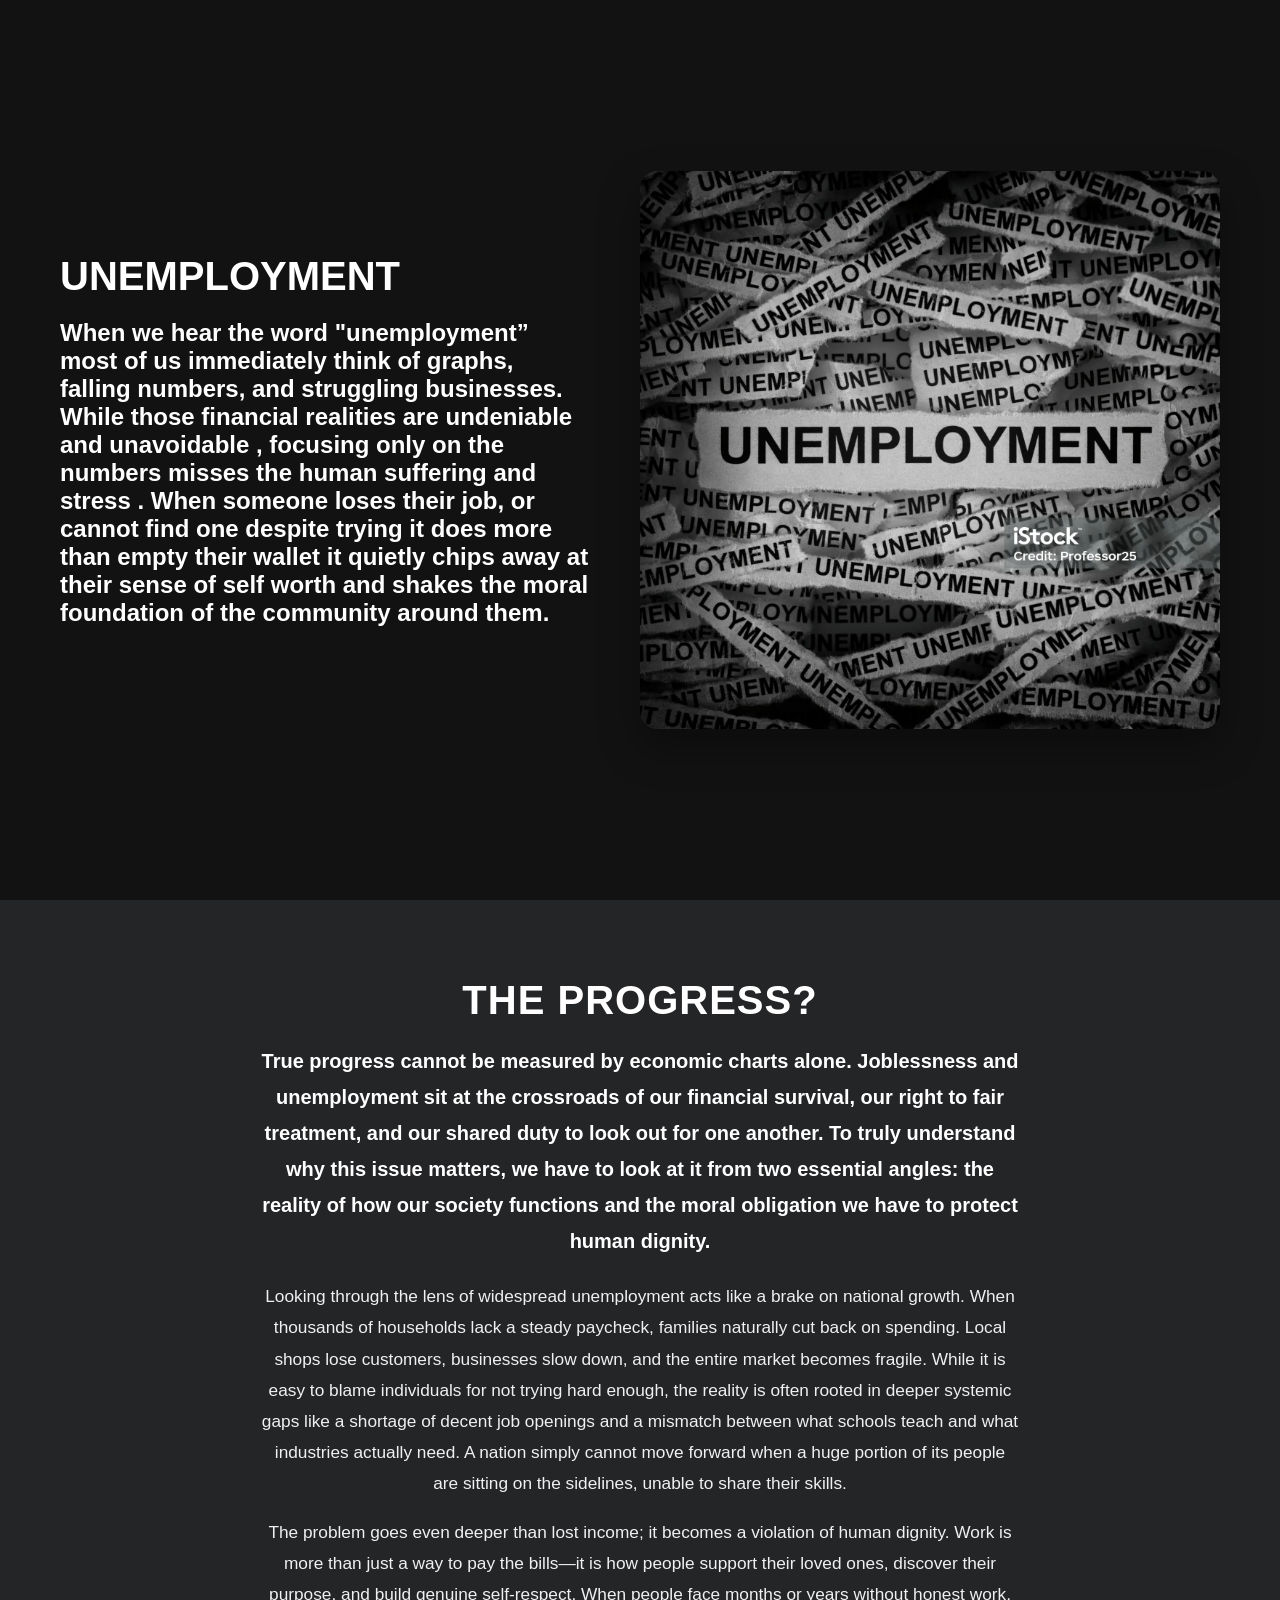
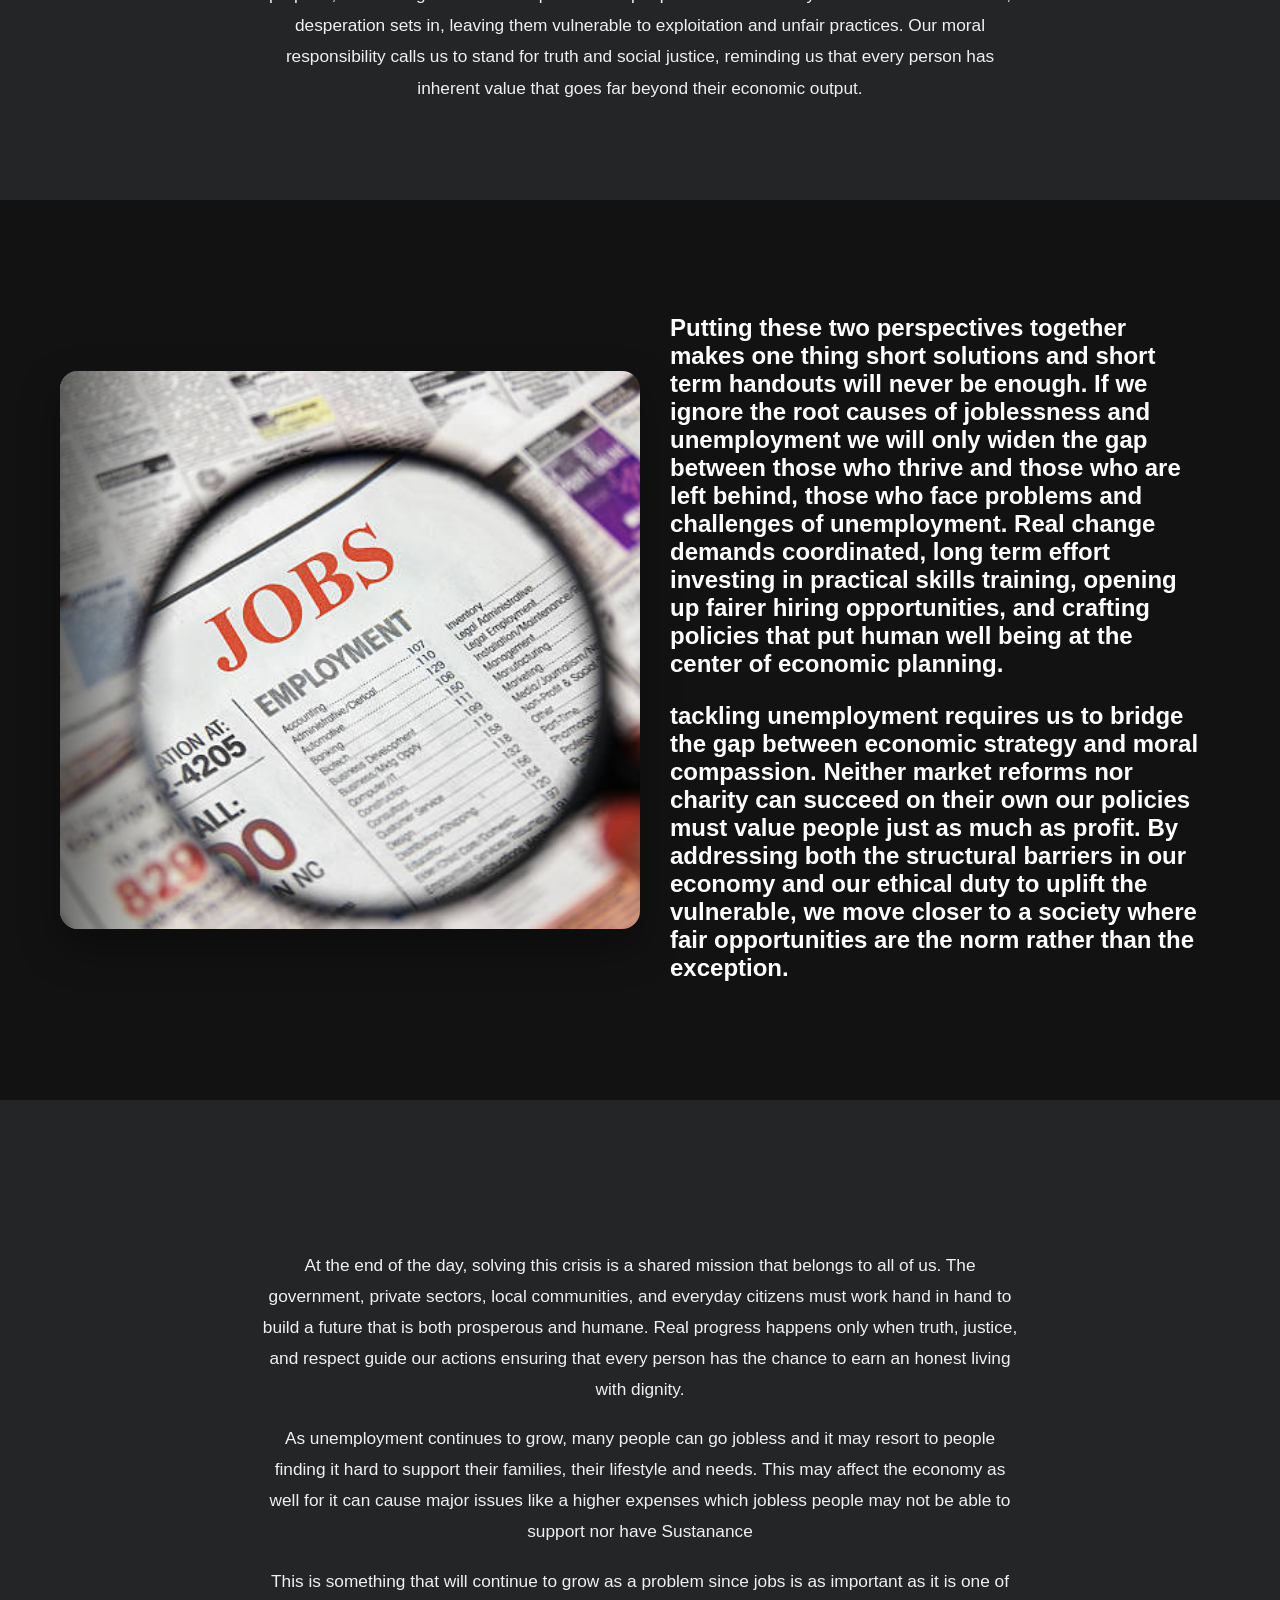
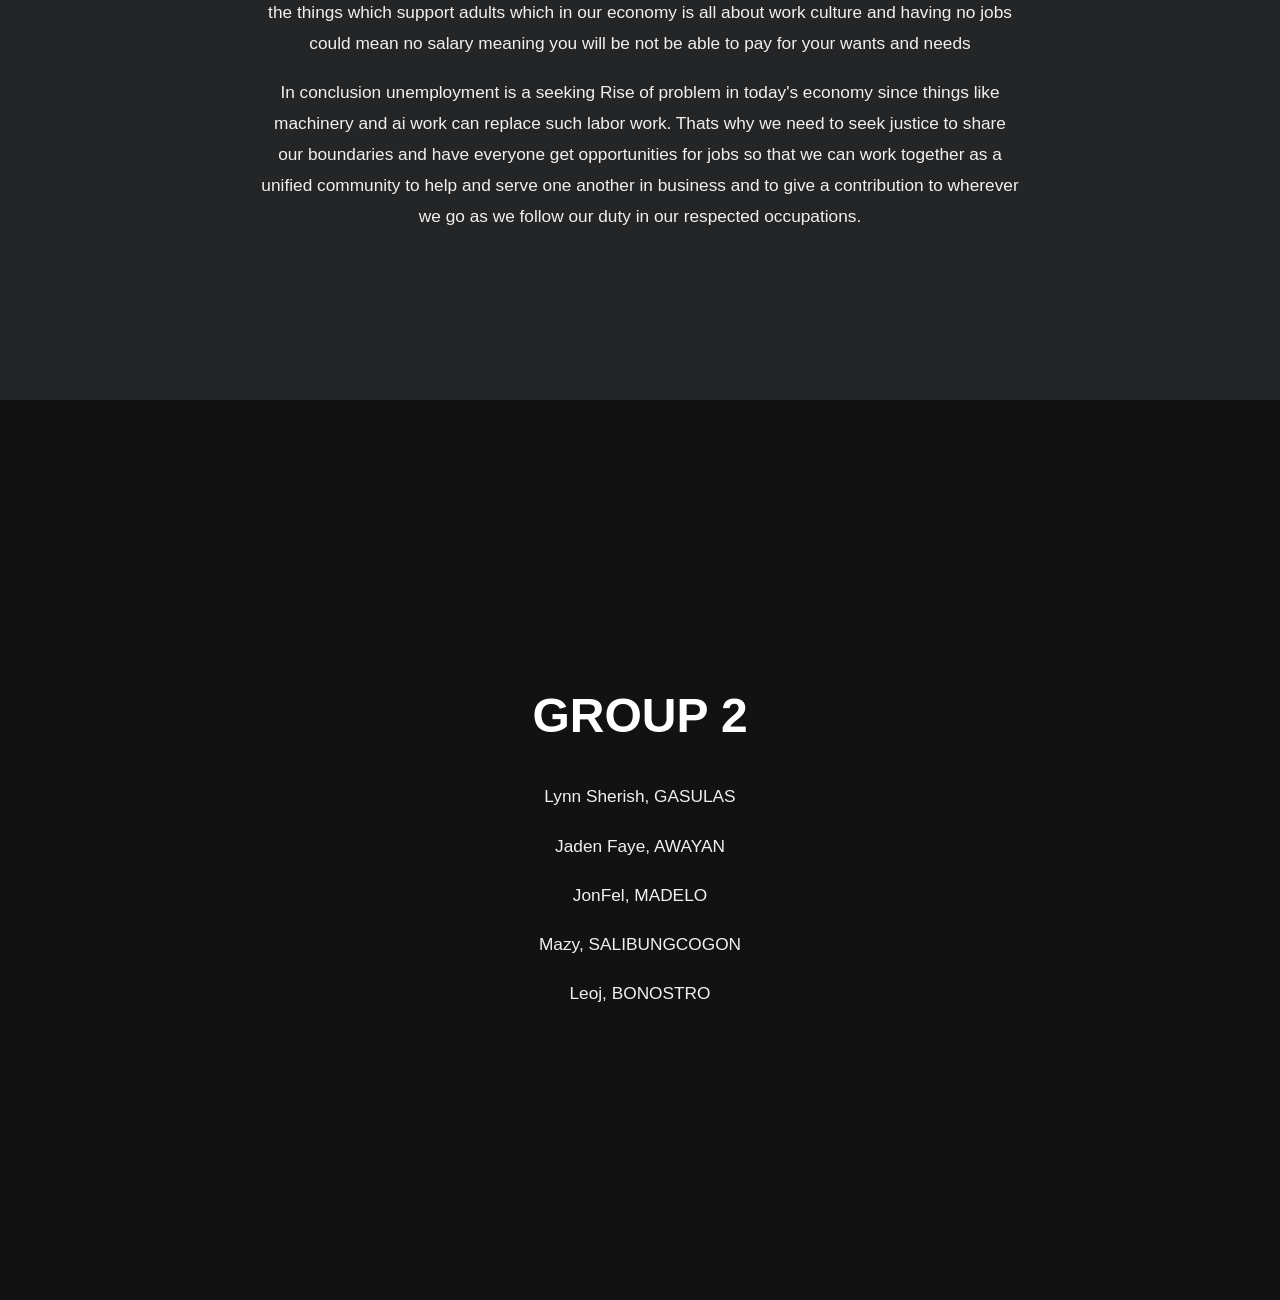
==== Test 1(Page 1).html @ 87267457 "Add files via upload" ====
<!DOCTYPE html>
<head>
    <title> Page  1</title>

    <link rel="stylesheet" href="CSS FILE FOR PAGE 2.css">



    <style>
        body{
            background:
  #121212
        }
        
        
    </style>

</head>
<body>
    <div class="page-layout">
        <div class="content">
            <h1>UNEMPLOYMENT</h1>
            <h2 class="section-2">When we hear the word "unemployment” most of us immediately think of graphs, falling numbers, and struggling businesses. While those financial realities are undeniable and unavoidable , focusing only on the numbers misses the human suffering and  stress . When someone loses their job, or cannot find one despite trying it does more than empty their wallet it quietly chips away at their sense of self worth and shakes the moral foundation of the community around them.</h2>
        </div>

        <div class="image">
            <img src="unemployment photo.webp" alt="A description of the photo" class="unemployedphoto">
        </div>
    </div>

    <section class="secondsection">
        <div class="content-block">
            <h2>THE PROGRESS?</h2>
            <p class="lead">True progress cannot be measured by economic charts alone. Joblessness and unemployment sit at the crossroads of our financial survival, our right to fair treatment, and our shared duty to look out for one another. To truly understand why this issue matters, we have to look at it from two essential angles: the reality of how our society functions and the moral obligation we have to protect human dignity.</p>

            <p>Looking through the lens of widespread unemployment acts like a brake on national growth. When thousands of households lack a steady paycheck, families naturally cut back on spending. Local shops lose customers, businesses slow down, and the entire market becomes fragile. While it is easy to blame individuals for not trying hard enough, the reality is often rooted in deeper systemic gaps like a shortage of decent job openings and a mismatch between what schools teach and what industries actually need. A nation simply cannot move forward when a huge portion of its people are sitting on the sidelines, unable to share their skills.</p>

            <p>The problem goes even deeper than lost income; it becomes a violation of human dignity. Work is more than just a way to pay the bills—it is how people support their loved ones, discover their purpose, and build genuine self-respect. When people face months or years without honest work, desperation sets in, leaving them vulnerable to exploitation and unfair practices. Our moral responsibility calls us to stand for truth and social justice, reminding us that every person has inherent value that goes far beyond their economic output.</p>
        </div>
    </section>

<section class="thirdsection">
        <div class="page-layout2">
        <div class="content2">
            

            <h2 class="section-3">Putting these two perspectives together makes one thing short solutions and short term handouts will never be enough. If we ignore the root causes of joblessness and unemployment we will only widen the gap between those who thrive and those who are left behind, those who face problems and challenges of unemployment. Real change demands coordinated, long term effort investing in practical skills training, opening up fairer hiring opportunities, and crafting policies that put human well being at the center of economic planning.

<p> tackling unemployment requires us to bridge the gap between economic strategy and moral compassion. Neither market reforms nor charity can succeed on their own our policies must value people just as much as profit. By addressing both the structural barriers in our economy and our ethical duty to uplift the vulnerable, we move closer to a society where fair opportunities are the norm rather than the exception.</p></h2>
        </div>

        <div class="image2">
            <img src="jobs.jpg" alt="A description of the photo" class="unemployedphoto2">
        </div>
    </section>

    <section class="fourthsection">
        <div class="content-block4">
           
            <p class="lead2">At the end of the day, solving this crisis is a shared mission that belongs to all of us. The government, private sectors, local communities, and everyday citizens must work hand in hand to build a future that is both prosperous and humane. Real progress happens only when truth, justice, and respect guide our actions ensuring that every person has the chance to earn an honest living with dignity.</p>

            <p>As unemployment continues to grow, many people can go jobless and it may resort to people finding it hard to support their families, their lifestyle and needs. This may affect the economy as well for it can cause major issues like a  higher expenses which jobless people may not be able to support nor have Sustanance</p>

            <p>This is something that will continue to grow as a problem since jobs is as important as it is one of the things which  support adults which in our economy is all about work culture and having no jobs could mean no salary meaning you will be not be able to pay for your wants and needs</p>

            <p>In conclusion unemployment is a seeking Rise of problem in today's economy since things like machinery and ai work can  replace such labor work. Thats why we need to seek justice to share our boundaries and have everyone get opportunities for jobs so that we can work together as a unified community to help and serve one another in business and to give a contribution to wherever we go as we follow our duty in our respected occupations.</p>

        </div>
    </section>
    
<section class="fifthsection">
        <div class="content-block5">
           
            <p class="lead3">GROUP 2</p>
            <p>Lynn Sherish, GASULAS</p>
            <p>Jaden Faye, AWAYAN</p>
<p>JonFel, MADELO</p>
<p>Mazy, SALIBUNGCOGON</p>
<p>Leoj, BONOSTRO</p>
            
        </div>
    </section>


</body>
</html>
---- CSS FILE FOR PAGE 2.css ----
body {
    margin: 0;
    font-family: Arial, sans-serif;
    background-color: #3C4142;
    color: #333;
}

.page-layout {
    min-height: 100vh;
    display: flex;
    align-items: center;
    justify-content: space-between;
    gap: 30px;
    padding: 40px 60px;
    box-sizing: border-box;
}

.content {
    flex: 1;
    color: #ffffff;
    padding-right: 20px;
}

.content h1 {
    margin: 0 0 12px;
    font-size: 2.5rem;
}

.secondsection {
    margin: 0;
    font-size: 1.5rem;
    color: #ffffff;
}

.image {
    position: relative;
    flex: 0 0 50%;
    max-width: 50%;
}

.image::after {
    content: "";
    position: absolute;
    top: 0;
    left: 0;
    width: 20%;
    height: 100%;
    background: linear-gradient(to right, rgba(0, 0, 0, 0.55), rgba(0, 0, 0, 0));
    pointer-events: none;
    border-radius: 18px 0 0 18px;
}

.unemployedphoto {
    display: block;
    width: 100%;
    height: 62vh;
    object-fit: cover;
    border-radius: 18px;
    box-shadow: 0 18px 40px rgba(0, 0, 0, 0.35);
}






.secondsection {
    min-height: 100vh;
    display: flex;
    align-items: center;
    justify-content: center;
    padding: 60px 24px;
    box-sizing: border-box;
    background: #242527;
    color: #ffffff;
}

.secondsection .content-block {
    width: min(900px, 100%);
    margin: 0 auto;
}

.secondsection h2 {
    margin: 0 0 20px;
    font-size: 2.5rem;
    font-weight: 700;
    color: #ffffff;
    letter-spacing: 1px;
    text-align: center;
}

.secondsection p {
    max-width: 760px;
    margin: 0 auto 18px;
    font-size: 1.08rem;
    line-height: 1.8;
    color: #f0f0f0;
    text-align: center;
}

.secondsection .lead {
    font-size: 1.25rem;
    font-weight: 600;
    color: #ffffff;
    margin-bottom: 22px;
    text-align: center;
}






.page-layout2 {
    min-height: 100vh;
    display: flex;
    flex-direction: row-reverse;
    align-items: center;
    justify-content: space-between;
    gap: 30px;
    padding: 40px 60px;
    box-sizing: border-box;
}

.content2 {
    flex: 1;
    color: #ffffff;
    padding-right: 20px;
}

.content2 h1 {
    margin: 0 0 12px;
    font-size: 2.5rem;
}

.secondsection2 {
    margin: 0;
    font-size: 1.5rem;
    color: #ffffff;
}

.image2 {
    position: relative;
    flex: 0 0 50%;
    max-width: 50%;
}

.image2::after {
    content: "";
    position: absolute;
    top: 0;
    left: 0;
    width: 20%;
    height: 100%;
    background: linear-gradient(to right, rgba(0, 0, 0, 0.55), rgba(0, 0, 0, 0));
    pointer-events: none;
    border-radius: 18px 0 0 18px;
}

.unemployedphoto2 {
    display: block;
    width: 100%;
    height: 62vh;
    object-fit: cover;
    border-radius: 18px;
    box-shadow: 0 18px 40px rgba(0, 0, 0, 0.35);
}






.fourthsection {
    min-height: 100vh;
    display: flex;
    align-items: center;
    justify-content: center;
    padding: 60px 24px;
    box-sizing: border-box;
    background: #242527;
    color: #ffffff;
}

.fourthsection .content-block4 {
    width: min(900px, 100%);
    margin: 0 auto;
}

.fourthsection h2 {
    margin: 0 0 20px;
    font-size: 2.5rem;
    font-weight: 700;
    color: #ffffff;
    letter-spacing: 1px;
    text-align: center;
}

.fourthsection p {
    max-width: 760px;
    margin: 0 auto 18px;
    font-size: 1.08rem;
    line-height: 1.8;
    color: #f0f0f0;
    text-align: center;
}

.fourthsection .lead2 {
    max-width: 760px;
    margin: 0 auto 18px;
    font-size: 1.08rem;
    line-height: 1.8;
    color: #f0f0f0;
    text-align: center;
}





.fifthsection {
    min-height: 100vh;
    display: flex;
    align-items: center;
    justify-content: center;
    padding: 60px 24px;
    box-sizing: border-box;
    background: #121212;
    color: #ffffff;
}

.fifthsection .content-block5 {
    width: min(900px, 100%);
    margin: 0 auto;
}

.fifthsection h2 {
    margin: 0 0 20px;
    font-size: 2.5rem;
    font-weight: 700;
    color: #ffffff;
    letter-spacing: 1px;
    text-align: center;
}

.fifthsection p {
    max-width: 760px;
    margin: 0 auto 18px;
    font-size: 1.08rem;
    line-height: 1.8;
    color: #f0f0f0;
    text-align: center;
}

.fifthsection .lead3 {
    font-size: 3rem;
    font-weight: 600;
    color: #ffffff;
    margin-bottom: 22px;
    text-align: center;
}
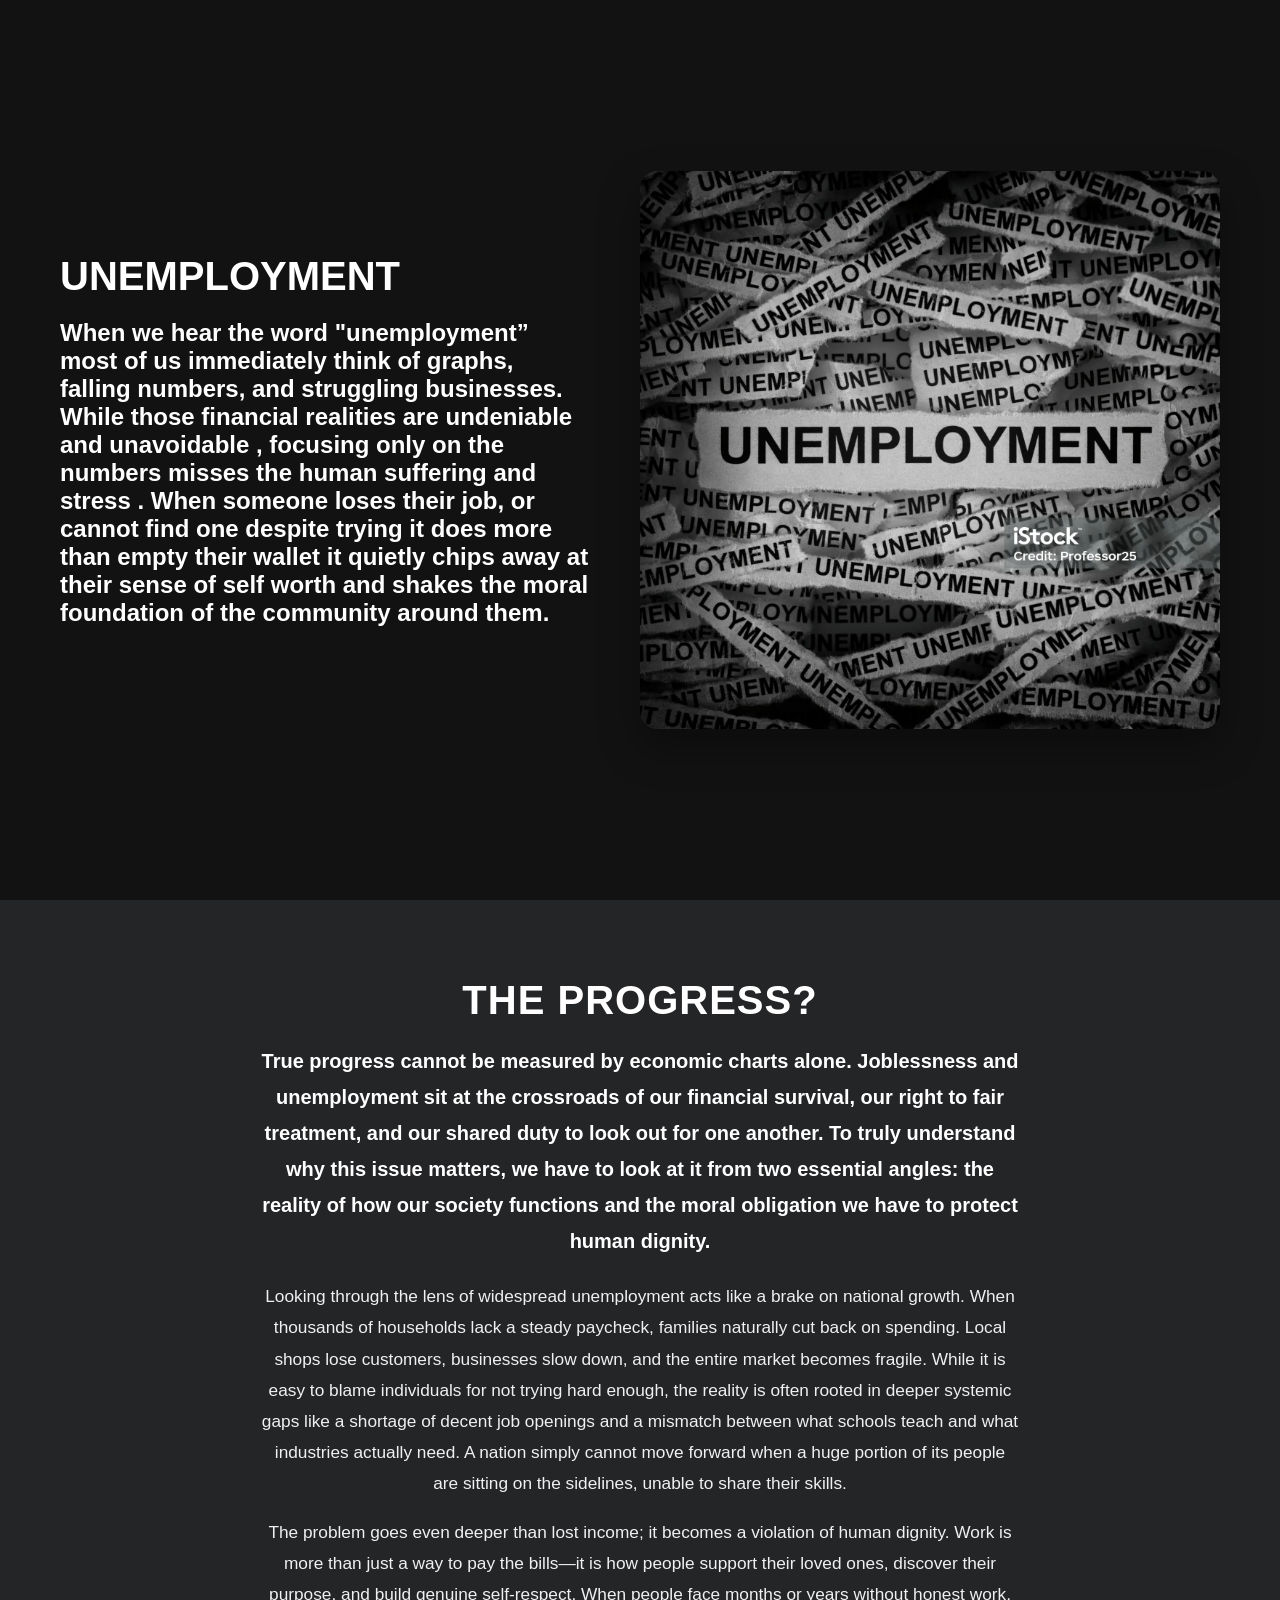
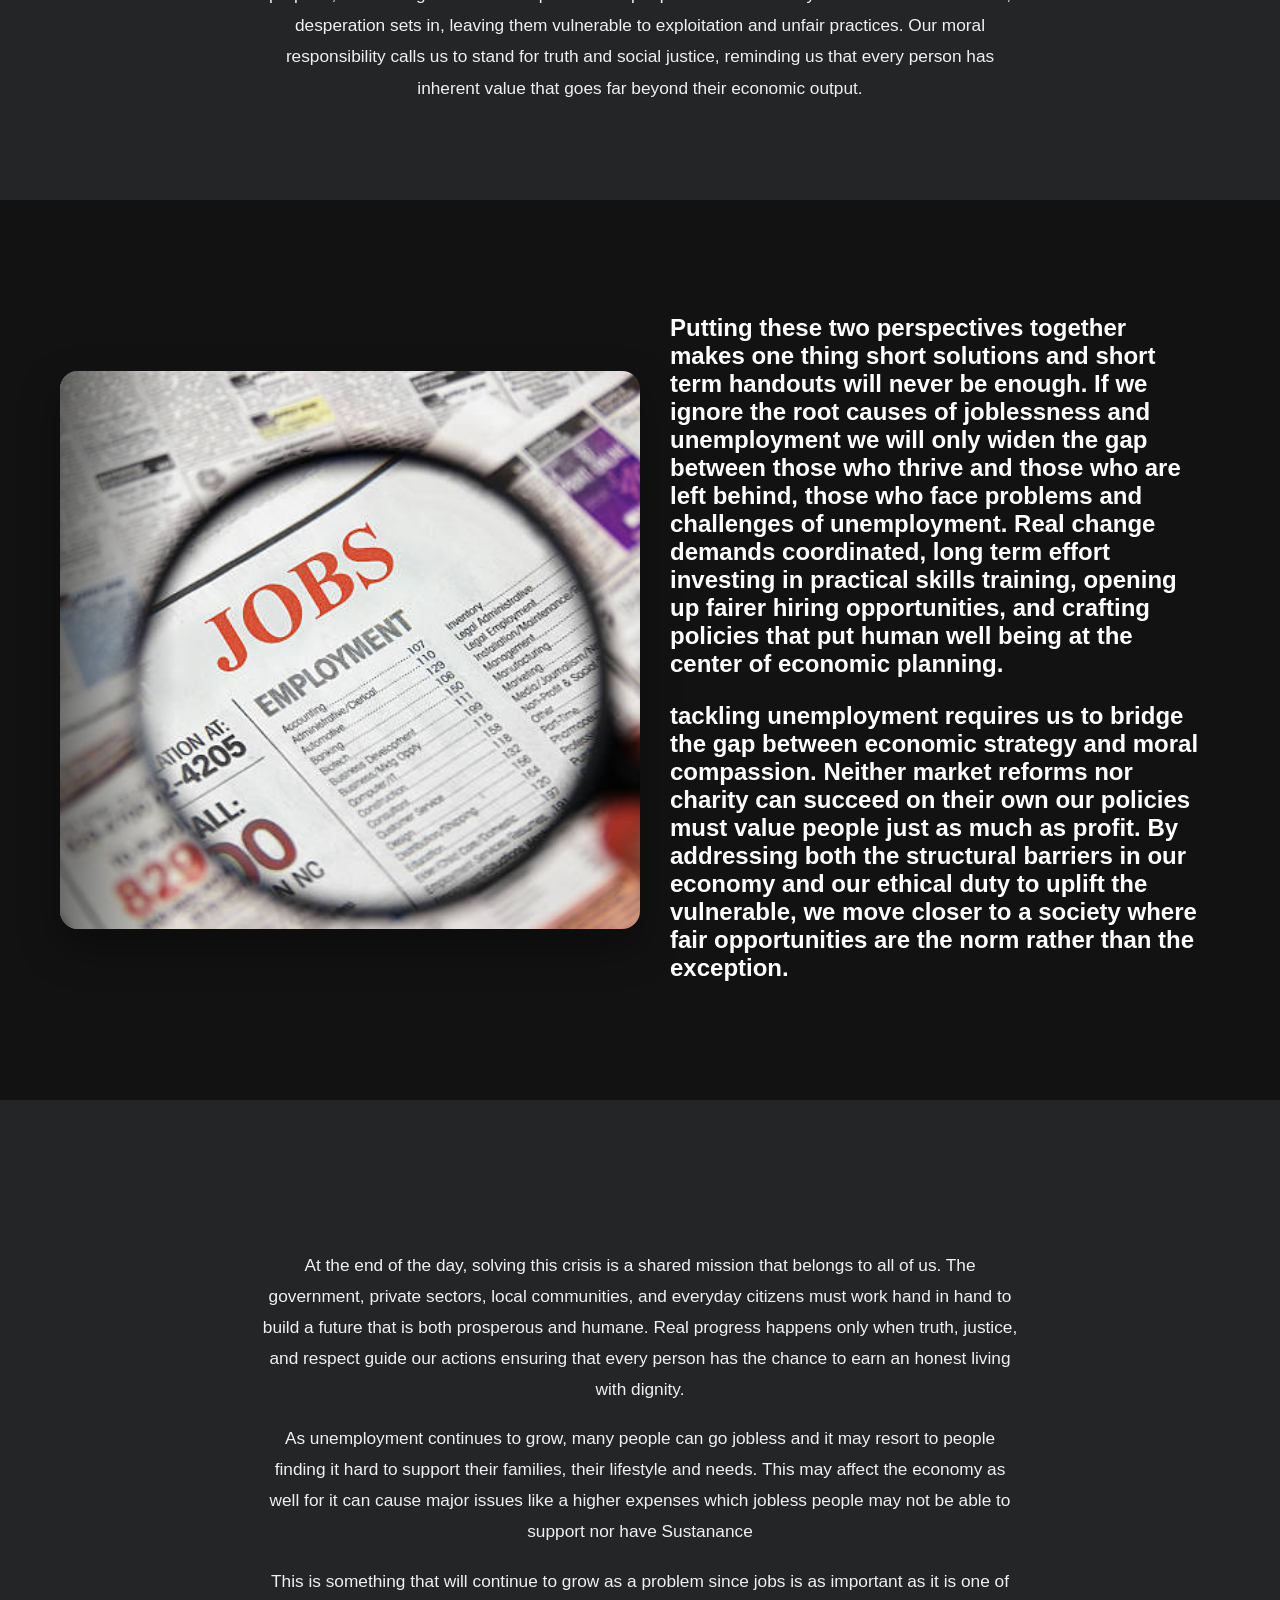
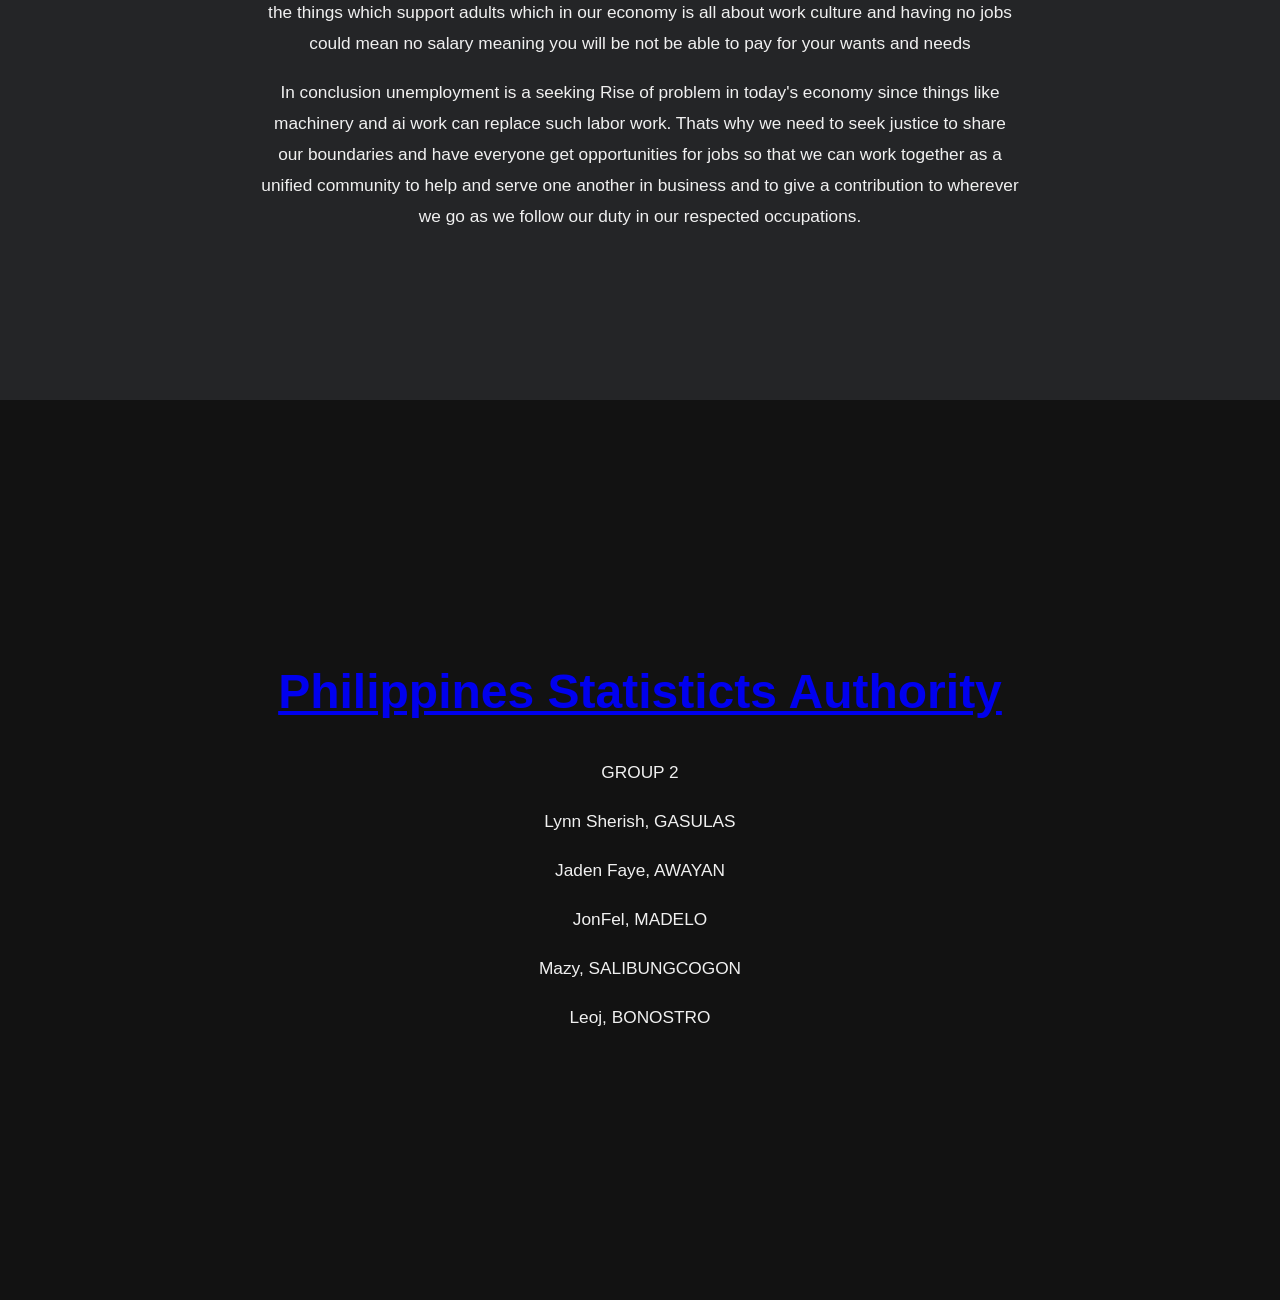
==== commit d76d9db2: "Fix HTML structure and content for Page 1" ====
--- a/Test 1(Page 1).html
+++ b/Test 1(Page 1).html
@@ -71,7 +71,8 @@
 <section class="fifthsection">
         <div class="content-block5">
            
-            <p class="lead3">GROUP 2</p>
+            <p class="lead3"><a href="https://psa.gov.ph/content/unemployment-rate-declined-51-percent-labor-market-conditions-improved-february-2026">Philippines Statisticts Authority</a>
+                <p>GROUP 2</p>
             <p>Lynn Sherish, GASULAS</p>
             <p>Jaden Faye, AWAYAN</p>
 <p>JonFel, MADELO</p>
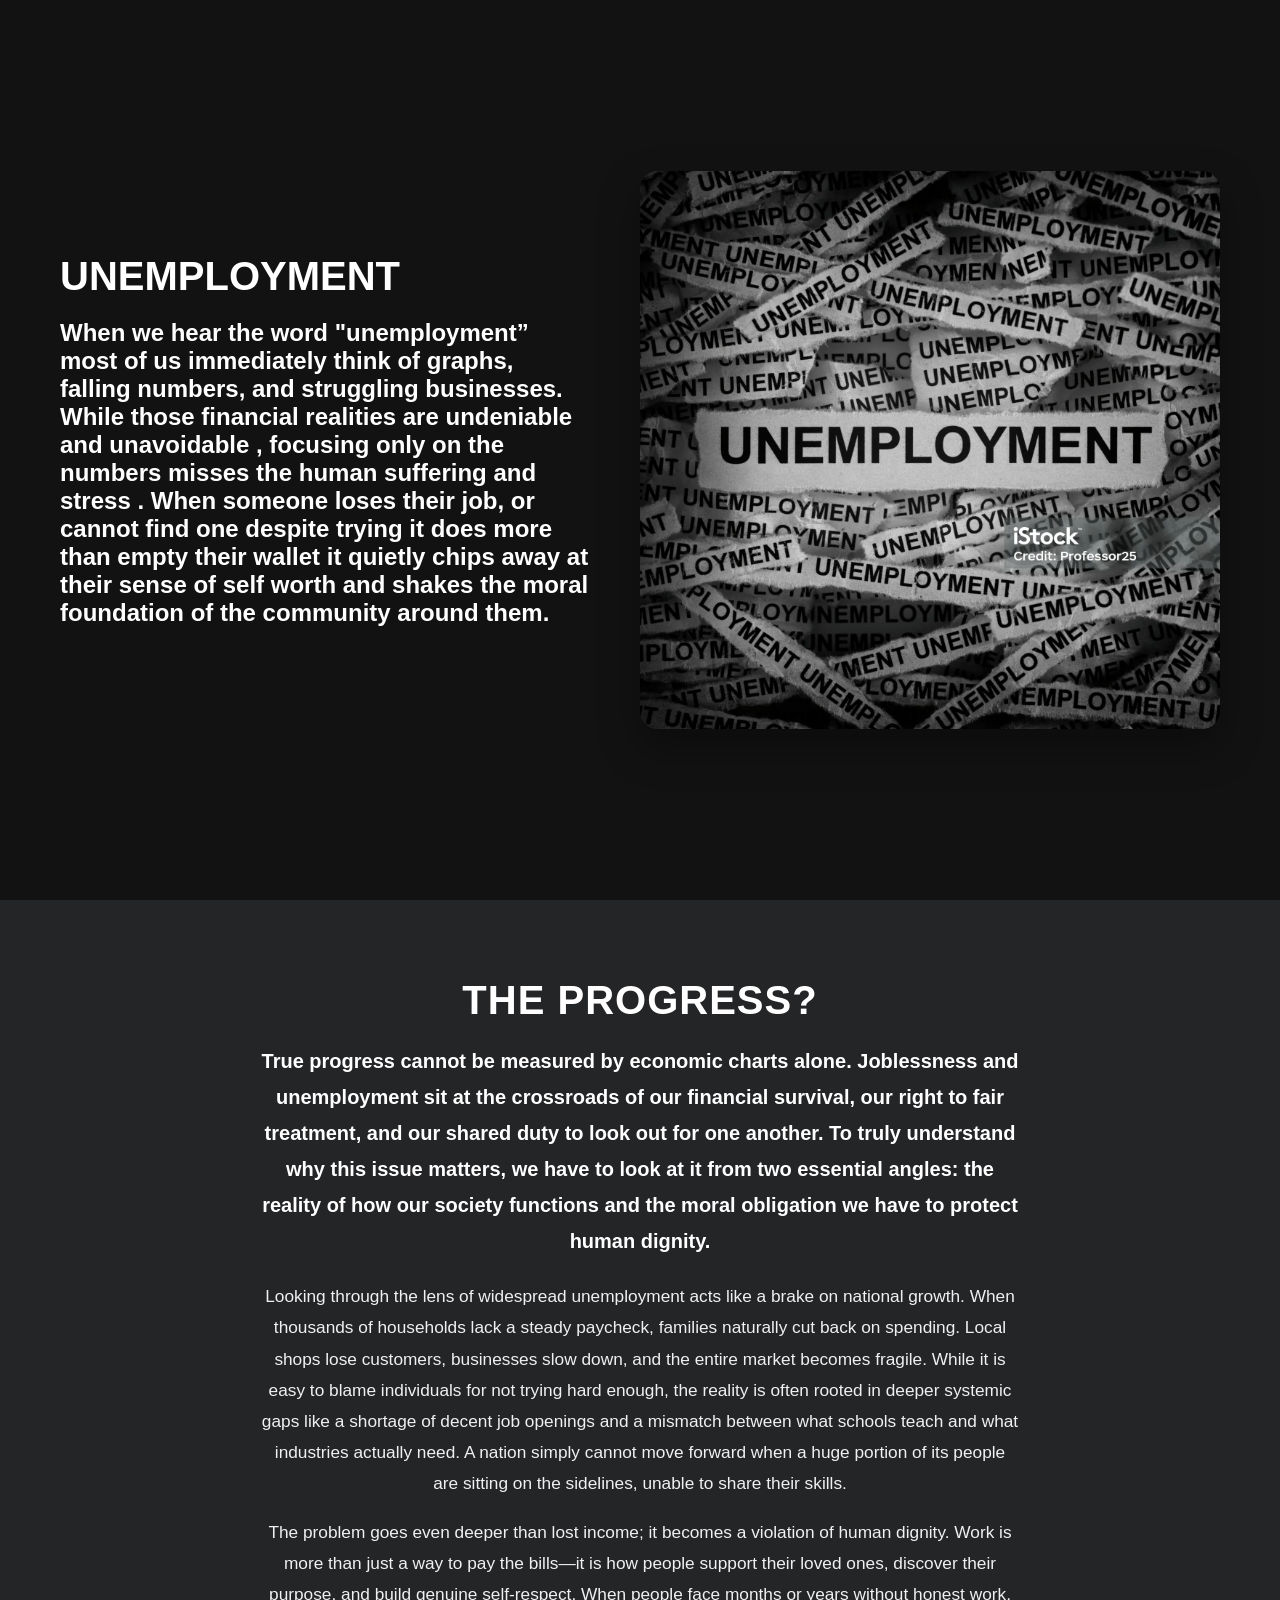
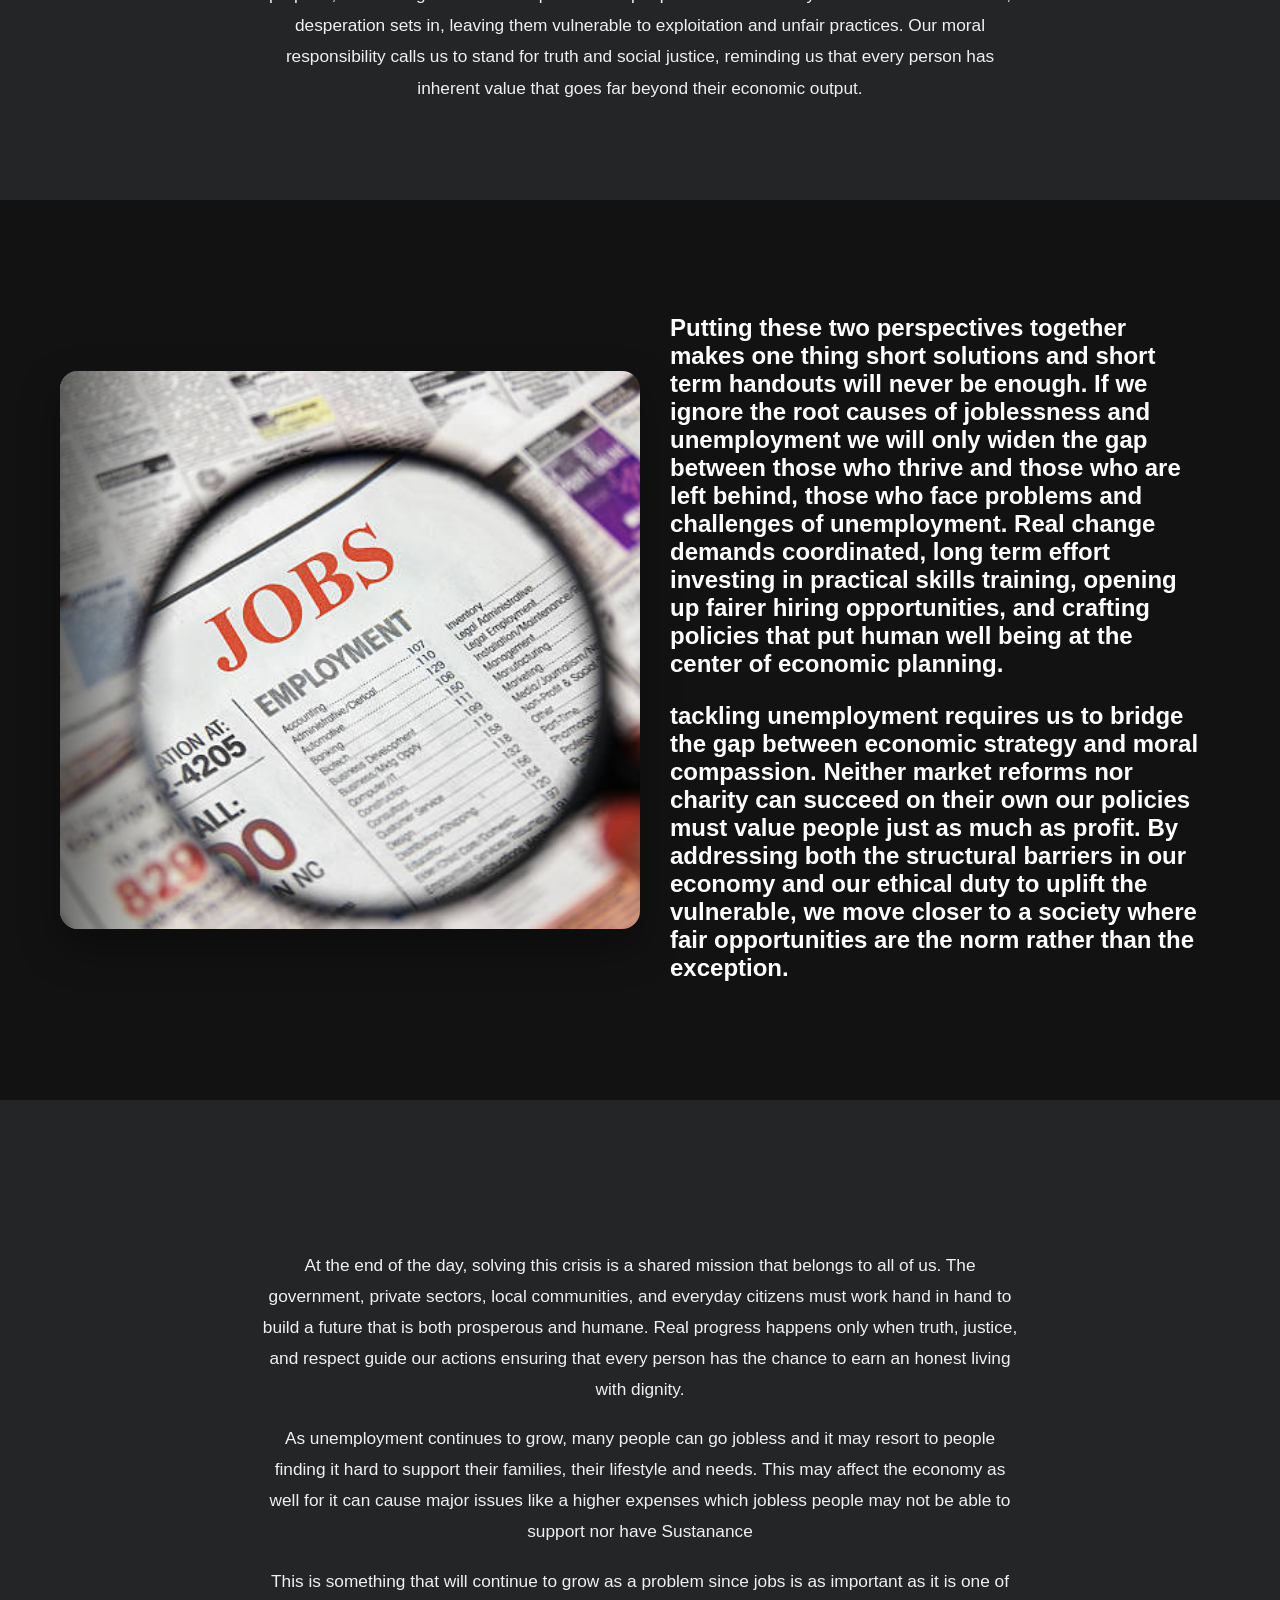
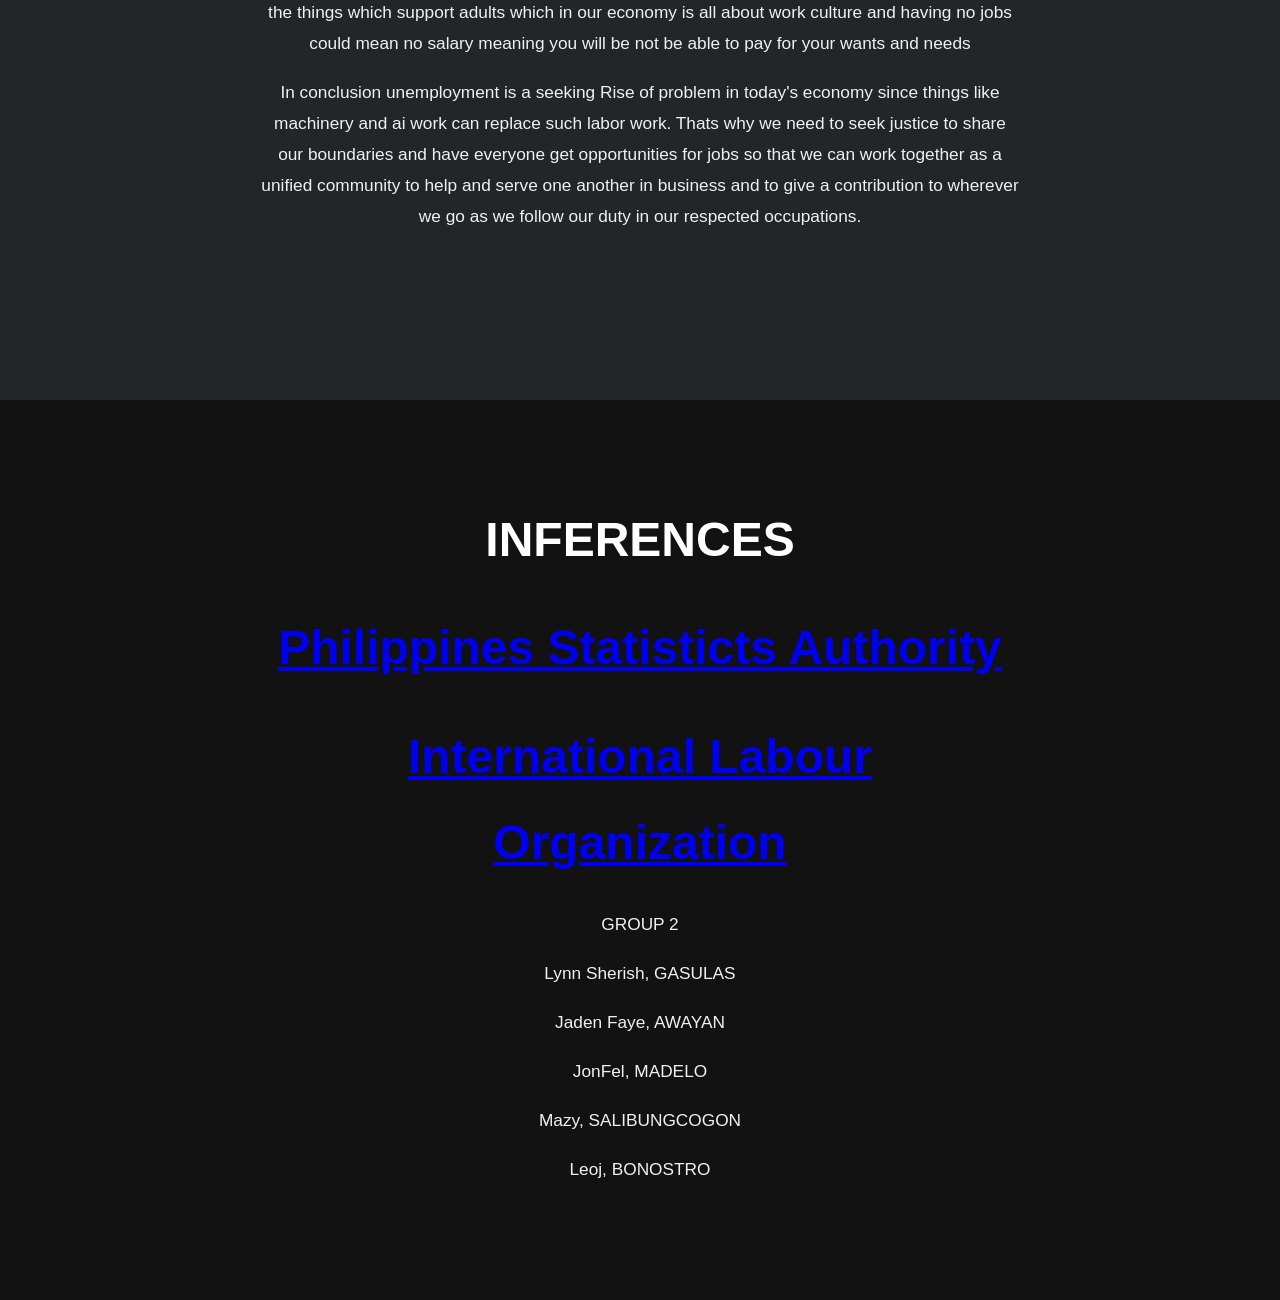
==== commit f4f84864: "Update Test 1(Page 1).html" ====
--- a/Test 1(Page 1).html
+++ b/Test 1(Page 1).html
@@ -70,8 +70,11 @@
     
 <section class="fifthsection">
         <div class="content-block5">
-           
+            
+           <p class="lead3">INFERENCES</p>
             <p class="lead3"><a href="https://psa.gov.ph/content/unemployment-rate-declined-51-percent-labor-market-conditions-improved-february-2026">Philippines Statisticts Authority</a>
+                <p class="lead3"><a href="https://www.ilo.org/resource/news/youth-unemployment-rises-young-people-face-harder-road-decent-work">International Labour Organization</a>
+                
                 <p>GROUP 2</p>
             <p>Lynn Sherish, GASULAS</p>
             <p>Jaden Faye, AWAYAN</p>
